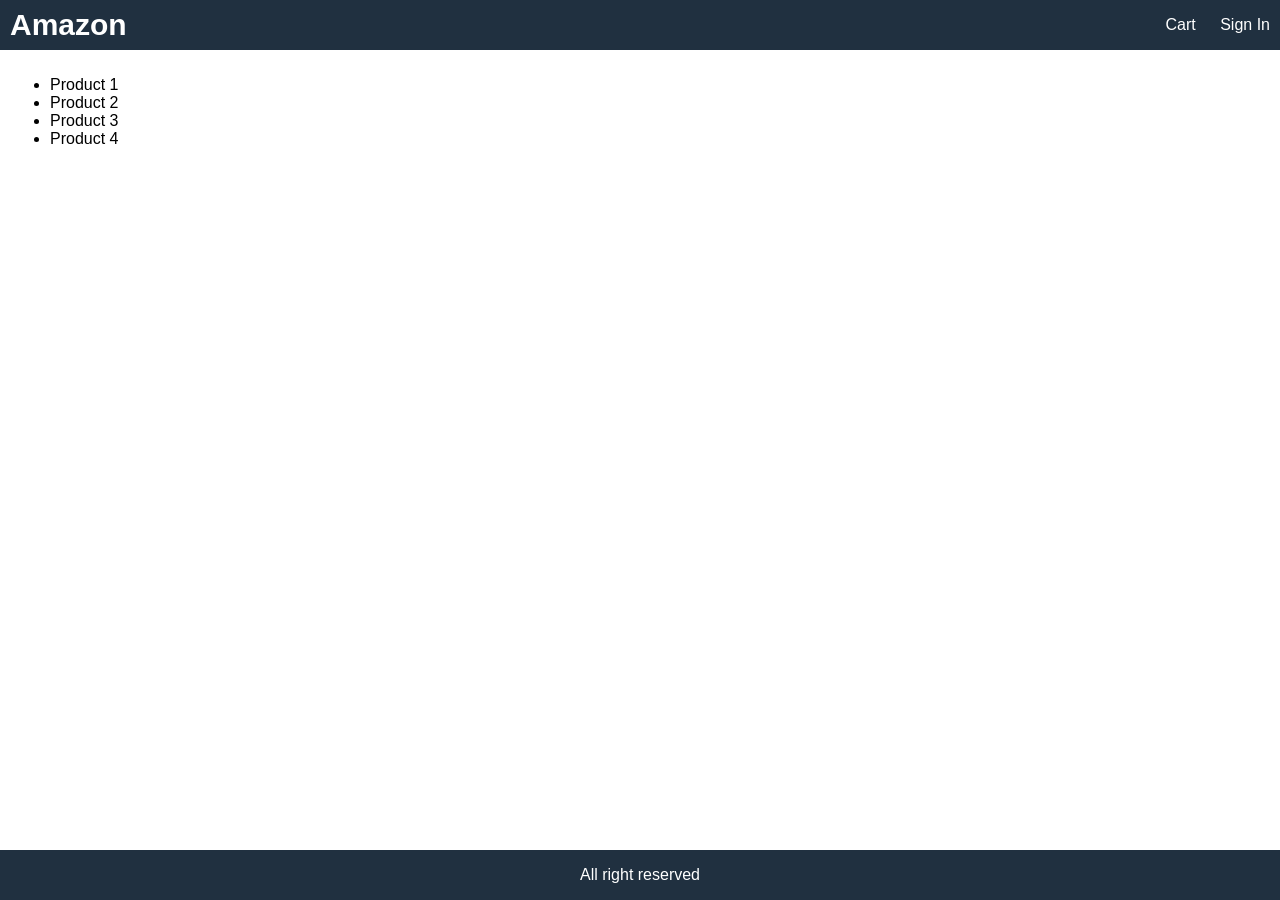
==== Template/index.html @ 01f72983 "Template Design website template" ====
<!DOCTYPE html>
<html>
<head>
    <link rel="stylesheet" href="style.css">
    <title>Amazon</title>
</head>
<body>
    <div class="grid-container">
        <header class="row"> 
            <div>
                <a class="brand" href="index.html">Amazon</a>
            </div>
            <div>
                <a href="cart.html">Cart</a>
                <a href="signin.html">Sign In</a>
            </div>
        </header>
        <main>
            <ul>
                <li>Product 1</li>
                <li>Product 2</li>
                <li>Product 3</li>
                <li>Product 4</li>
            </ul>

        </main>
        <footer class="row center">All right reserved</footer>
    </div>
</body>
</html>
---- Template/style.css ----
html{
    font-size: 62.5%;
    box-sizing: border-box;
}
body{
    margin:0;
    height: 100vh;
    font-size: 1.6rem; 
    font-family: Helvetica, Arial, sans-serif;
}

/* Layout */
.grid-container{
    display: grid;
    grid-template-areas:
    'header'
    'main'
    'footer';
    grid-template-columns: 1fr;
    grid-template-rows: 5rem 1fr 5rem;
    height: 100%;
}
header{
    grid-area: header;
    background-color: #203040;
}
main{
    grid-area: main;
    padding: 1rem;
}
footer{
 grid-area: footer;
 background-color: #203040;
 color:#ffffff
}

/* Common */
a{
    text-decoration: none;
}
a:hover{
    color: #ff8000;
}
/* Header */
header a{
    color: #ffffff;
    padding: 1rem;
}
a.brand{
    color: #ffffff;
    font-size: 3rem;
    font-weight: bold;
}

.row{
    display: flex;
    flex-wrap: wrap;
    justify-content: space-between;
    align-items: center;
}
.row.center{
    justify-content: center;
}
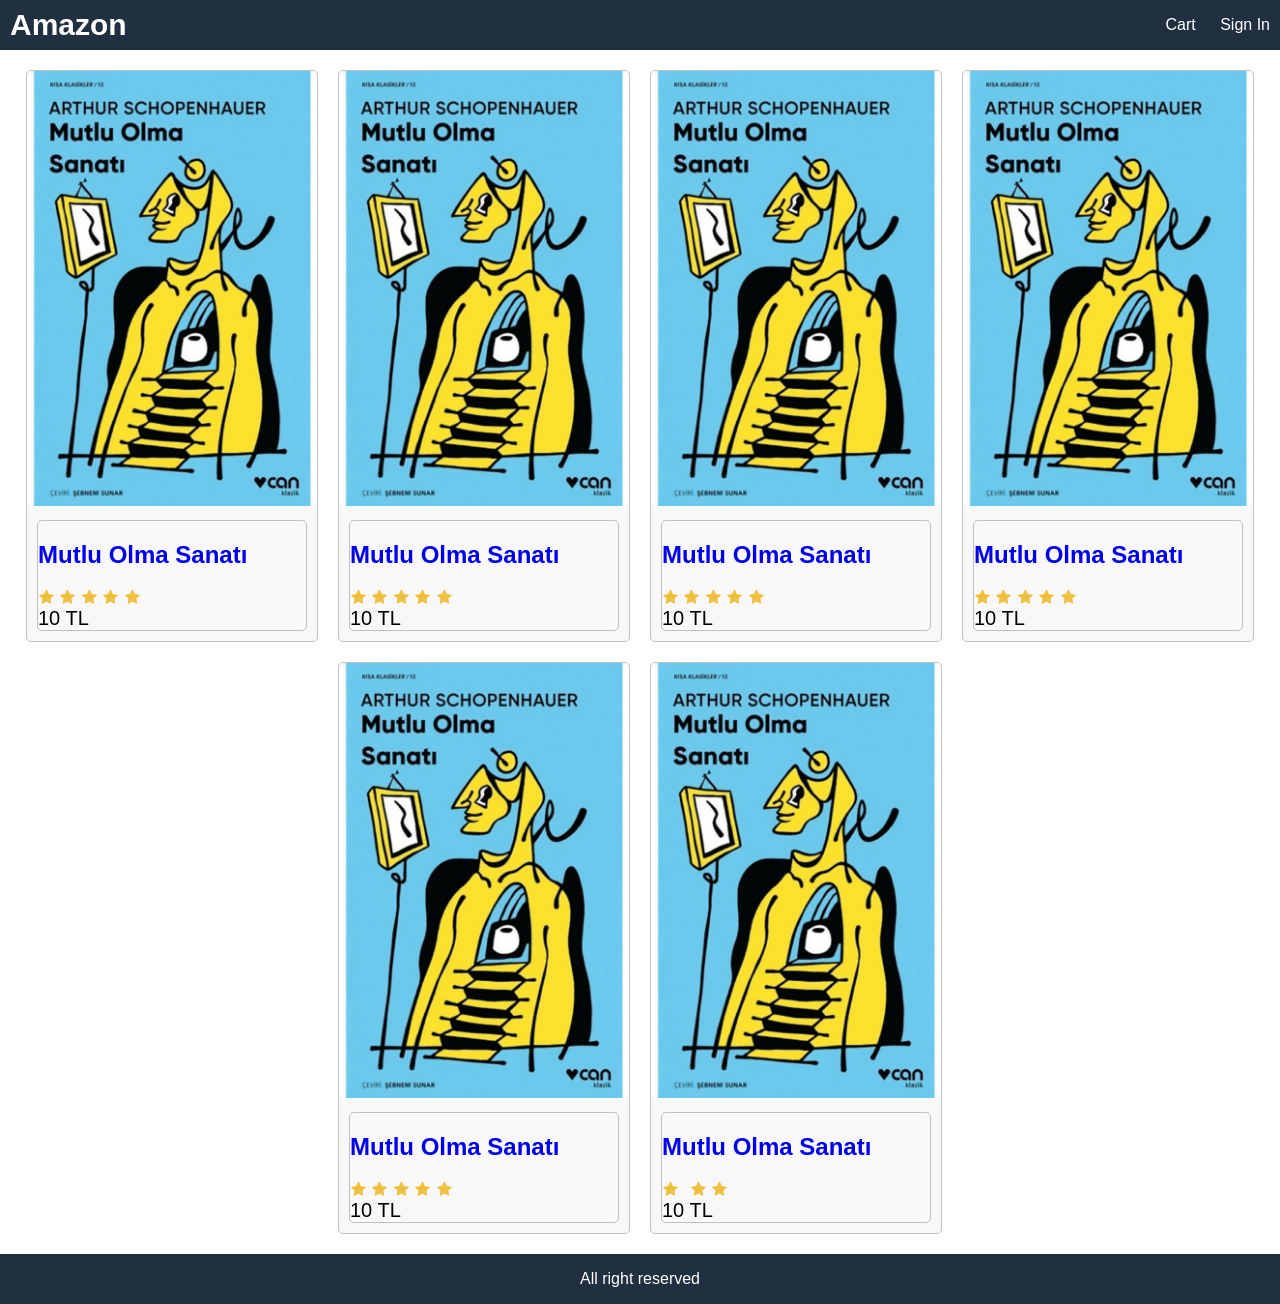
==== commit 8a8394e8: "Display Products Create card and design" ====
--- a/Template/index.html
+++ b/Template/index.html
@@ -1,7 +1,11 @@
 <!DOCTYPE html>
 <html>
 <head>
-    <link rel="stylesheet" href="style.css">
+    <link rel="stylesheet" href="style.css"/>
+    <link 
+    rel="stylesheet"
+    href="https://cdnjs.cloudflare.com/ajax/libs/font-awesome/4.7.0/css/font-awesome.min.css"
+    />
     <title>Amazon</title>
 </head>
 <body>
@@ -16,13 +20,122 @@
             </div>
         </header>
         <main>
-            <ul>
-                <li>Product 1</li>
-                <li>Product 2</li>
-                <li>Product 3</li>
-                <li>Product 4</li>
-            </ul>
-
+            <div class="row center">
+                <div class="card">
+                    <a href="product.html">
+                        <!-- image size: 680px by 830px-->
+                        <img class="medium" src="./images/Product1.jpg" alt="product"/>
+                    </a>
+                    <div class="card body">
+                        <a href="product.html">
+                            <h2>Mutlu Olma Sanatı</h2>
+                        </a>
+                        <div class="rating" >
+                            <span> <i class="fa fa-star"></i> </span>
+                            <span> <i class="fa fa-star"></i> </span>
+                            <span> <i class="fa fa-star"></i> </span>
+                            <span> <i class="fa fa-star"></i> </span>
+                            <span> <i class="fa fa-star"></i> </span>
+                        </div>
+                        <div class="price">10 TL</div>
+                    </div>
+                </div>
+                <div class="card">
+                    <a href="product.html">
+                        <!-- image size: 680px by 830px-->
+                        <img class="medium" src="./images/Product1.jpg" alt="product"/>
+                    </a>
+                    <div class="card body">
+                        <a href="product.html">
+                            <h2>Mutlu Olma Sanatı</h2>
+                        </a>
+                        <div class="rating" >
+                            <span> <i class="fa fa-star"></i> </span>
+                            <span> <i class="fa fa-star"></i> </span>
+                            <span> <i class="fa fa-star"></i> </span>
+                            <span> <i class="fa fa-star"></i> </span>
+                            <span> <i class="fa fa-star"></i> </span>
+                        </div>
+                        <div class="price">10 TL</div>
+                    </div>
+                </div>
+                <div class="card">
+                    <a href="product.html">
+                        <!-- image size: 680px by 830px-->
+                        <img class="medium" src="./images/Product1.jpg" alt="product"/>
+                    </a>
+                    <div class="card body">
+                        <a href="product.html">
+                            <h2>Mutlu Olma Sanatı</h2>
+                        </a>
+                        <div class="rating" >
+                            <span> <i class="fa fa-star"></i> </span>
+                            <span> <i class="fa fa-star"></i> </span>
+                            <span> <i class="fa fa-star"></i> </span>
+                            <span> <i class="fa fa-star"></i> </span>
+                            <span> <i class="fa fa-star"></i> </span>
+                        </div>
+                        <div class="price">10 TL</div>
+                    </div>
+                </div>
+                <div class="card">
+                    <a href="product.html">
+                        <!-- image size: 680px by 830px-->
+                        <img class="medium" src="./images/Product1.jpg" alt="product"/>
+                    </a>
+                    <div class="card body">
+                        <a href="product.html">
+                            <h2>Mutlu Olma Sanatı</h2>
+                        </a>
+                        <div class="rating" >
+                            <span> <i class="fa fa-star"></i> </span>
+                            <span> <i class="fa fa-star"></i> </span>
+                            <span> <i class="fa fa-star"></i> </span>
+                            <span> <i class="fa fa-star"></i> </span>
+                            <span> <i class="fa fa-star"></i> </span>
+                        </div>
+                        <div class="price">10 TL</div>
+                    </div>
+                </div>
+                <div class="card">
+                    <a href="product.html">
+                        <!-- image size: 680px by 830px-->
+                        <img class="medium" src="./images/Product1.jpg" alt="product"/>
+                    </a>
+                    <div class="card body">
+                        <a href="product.html">
+                            <h2>Mutlu Olma Sanatı</h2>
+                        </a>
+                        <div class="rating" >
+                            <span> <i class="fa fa-star"></i> </span>
+                            <span> <i class="fa fa-star"></i> </span>
+                            <span> <i class="fa fa-star"></i> </span>
+                            <span> <i class="fa fa-star"></i> </span>
+                            <span> <i class="fa fa-star"></i> </span>
+                        </div>
+                        <div class="price">10 TL</div>
+                    </div>
+                </div>
+                <div class="card">
+                    <a href="product.html">
+                        <!-- image size: 680px by 830px-->
+                        <img class="medium" src="./images/Product1.jpg" alt="product"/>
+                    </a>
+                    <div class="card body">
+                        <a href="product.html">
+                            <h2>Mutlu Olma Sanatı</h2>
+                        </a>
+                        <div class="rating" >
+                            <span> <i class="fa fa-star"></i> </span>
+                            <span> <i class="fa fa-star-3"></i> </span>
+                            <span> <i class="fa fa-star"></i> </span>
+                            <span> <i class="fa fa-star"></i> </span>
+                            <span> <i class="fa fa-star-0"></i> </span>
+                        </div>
+                        <div class="price">10 TL</div>
+                    </div>
+                </div>
+            </div>  
         </main>
         <footer class="row center">All right reserved</footer>
     </div>
--- a/Template/style.css
+++ b/Template/style.css
@@ -35,6 +35,14 @@
 }
 
 /* Common */
+h1{
+    font-size: 1.8rem;
+    padding: 1rem 0;
+}
+h1{
+    font-size: 1.6rem;
+    padding: 1rem 0;
+}
 a{
     text-decoration: none;
 }
@@ -61,3 +69,32 @@
 .row.center{
     justify-content: center;
 }
+/* image */
+img{
+    border-radius: 0.5rem;
+}
+img.medium{
+max-width: 29rem;
+width: 100%;
+}
+/* card */
+.card{
+border: 0.1rem #c0c0c0 solid;
+background-color: #f8f8f8;
+border-radius: 0.5rem;
+margin: 1rem;
+}
+.card-body{
+    padding: 1rem;
+}
+.card-body > *{
+    margin-bottom: 0.5rem;
+}
+.price{
+    font-size: 2rem;
+}
+/* rating */
+.rating span{
+color: #f0c040;
+margin: 0.1rem;
+}
